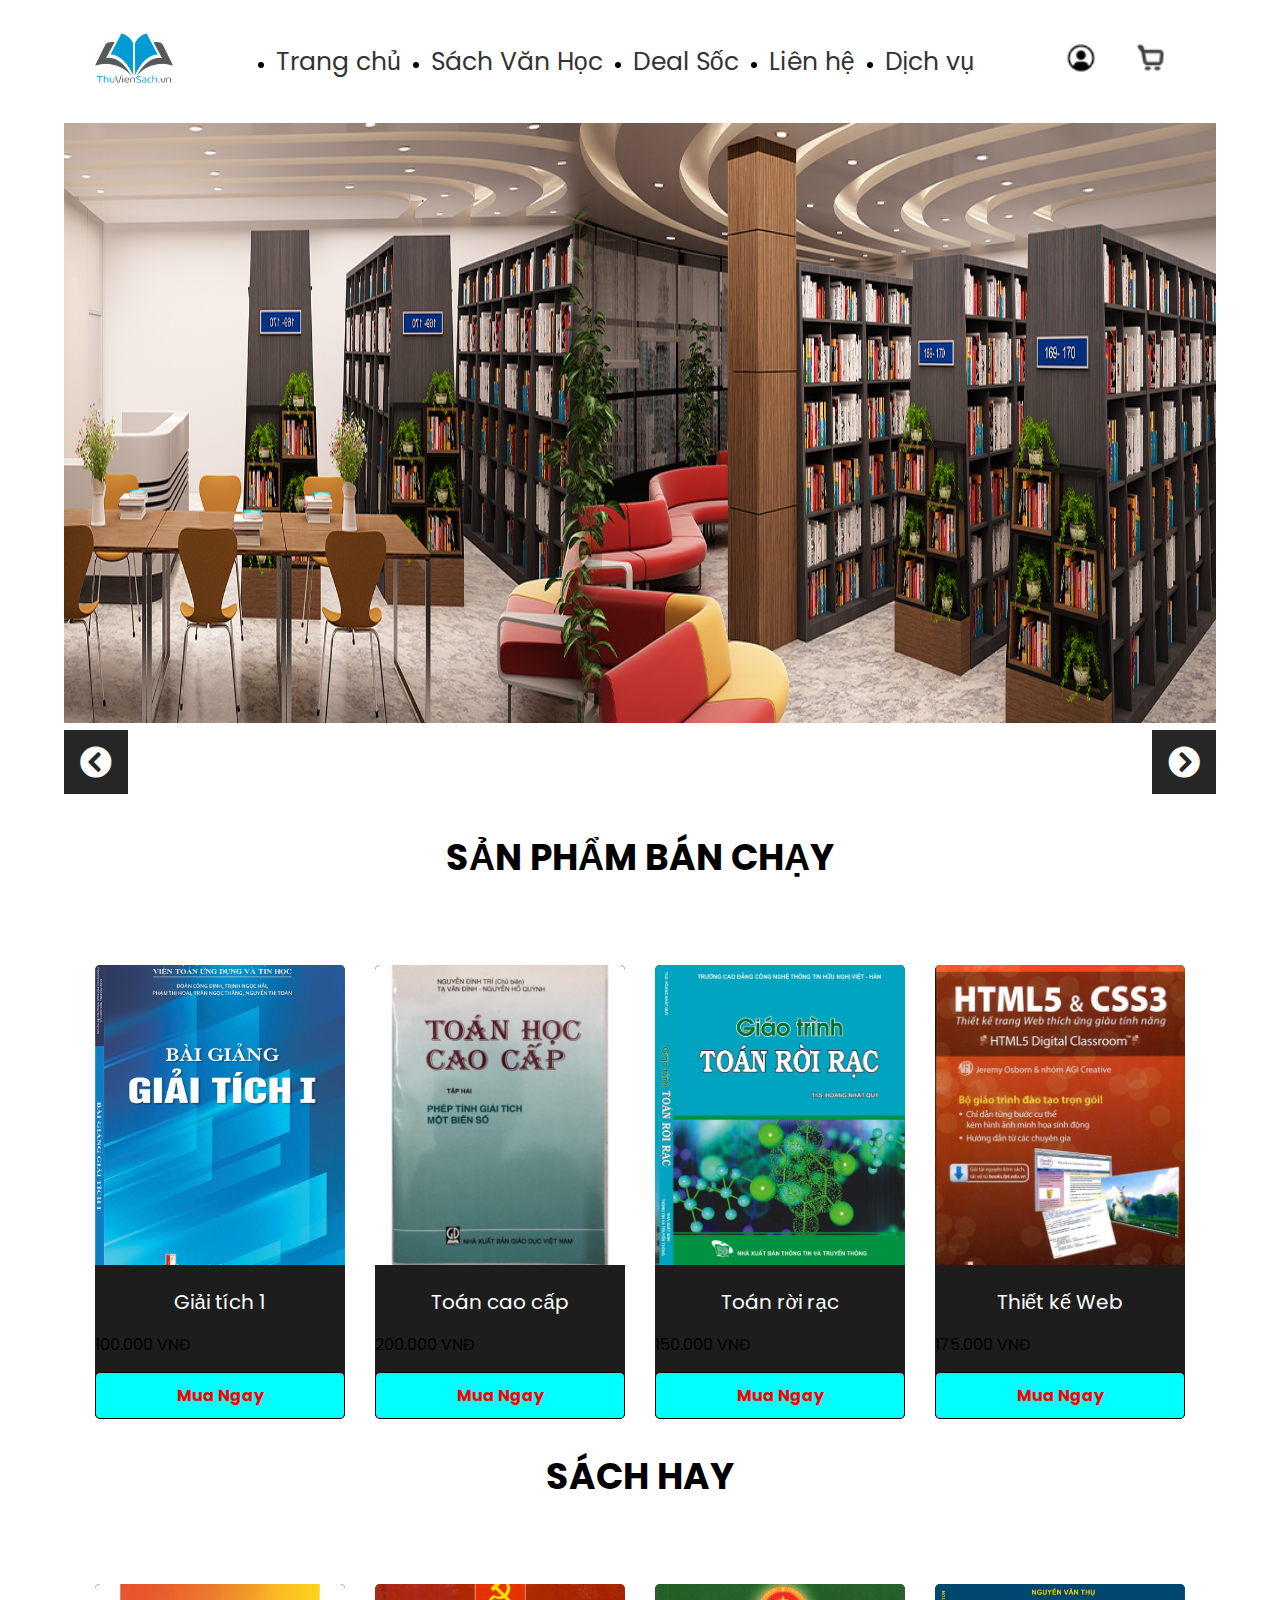
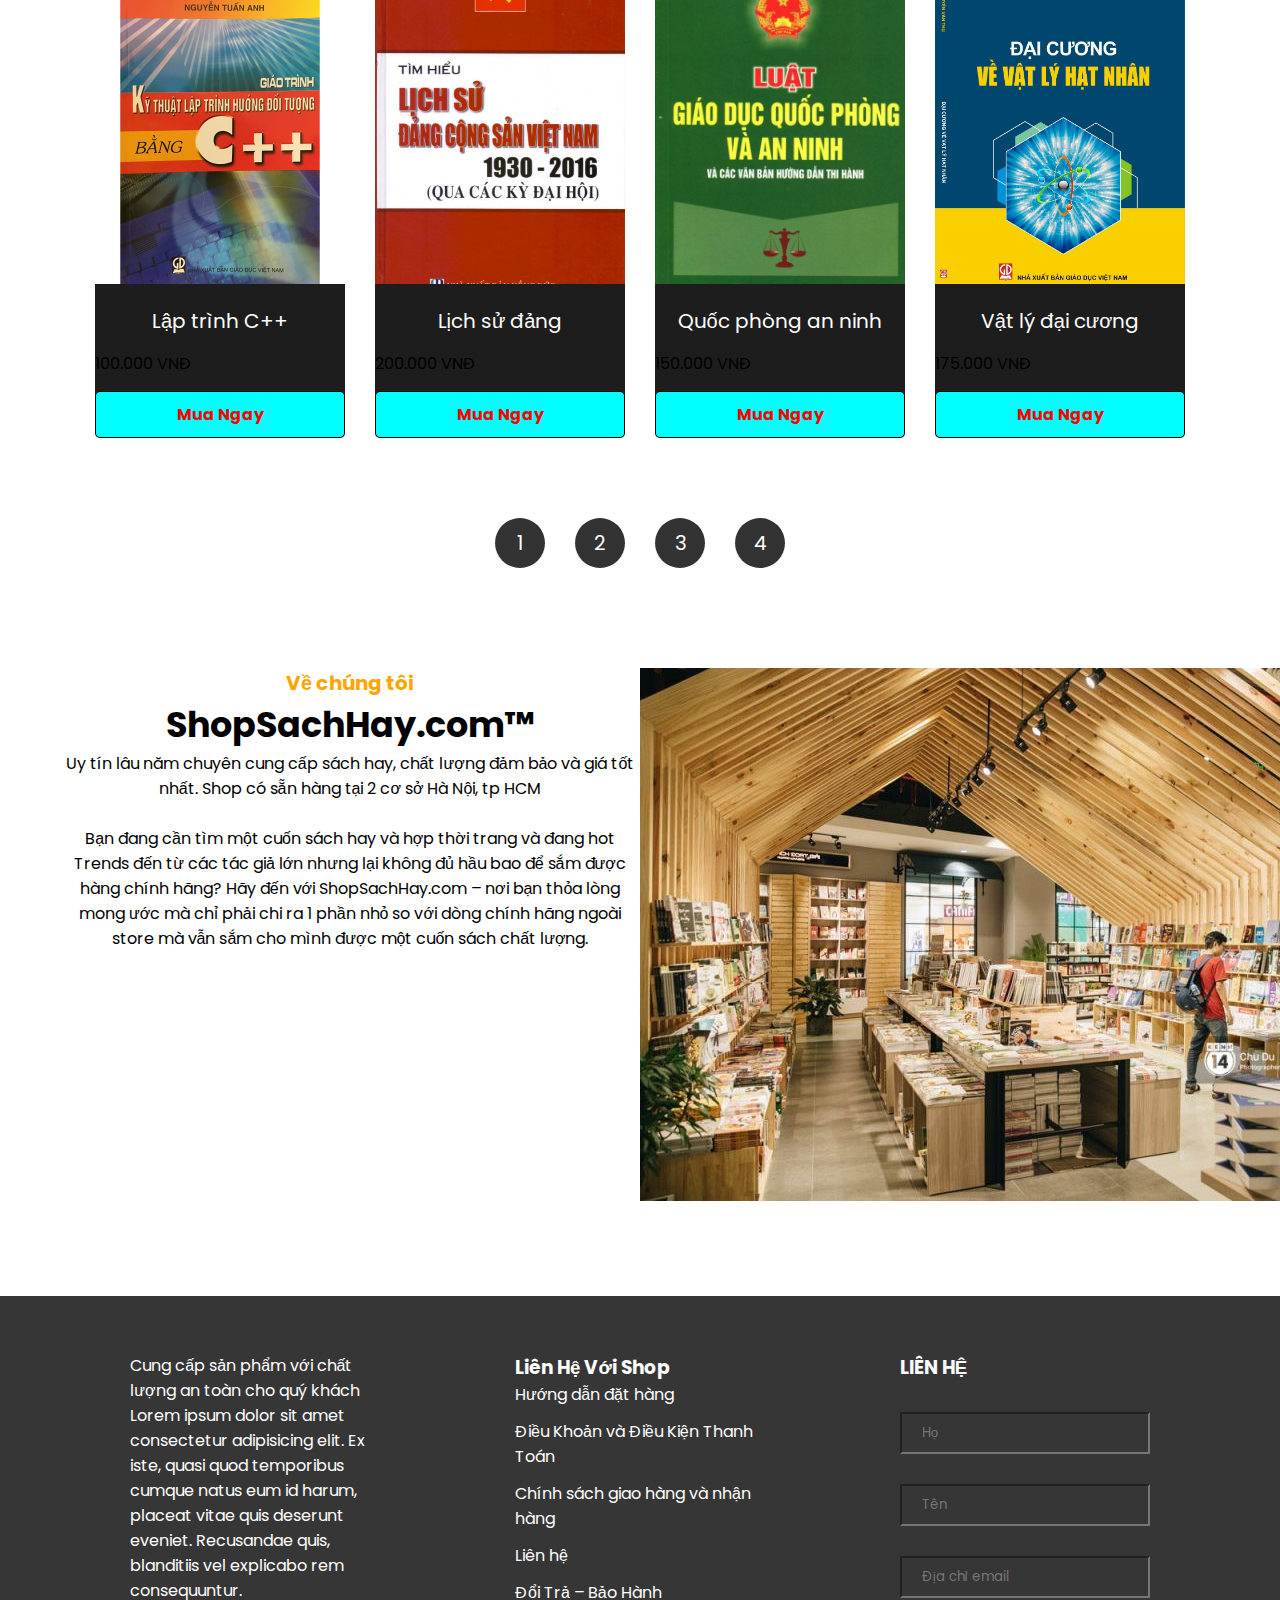
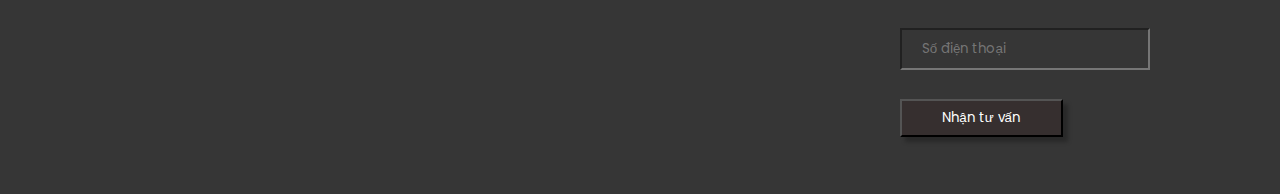
==== home/home.html @ 0013979e "Update divide folder" ====
<!DOCTYPE html>
<html lang="en">

<head>
    <meta charset="UTF-8">
    <meta http-equiv="X-UA-Compatible" content="IE=edge">
    <meta name="viewport" content="width=device-width, initial-scale=1.0">
    <title>Web bán sách</title>
    <link rel="stylesheet" href="style.css">
    <link rel="stylesheet" href="/nav.css">
    <link rel="stylesheet" href="/footer.css">
    <link rel="stylesheet" href="http://use.fontawesome.com/releases/v5.7.0/css/all.css">
    <link rel="stylesheet" href="https://cdnjs.cloudflare.com/ajax/libs/font-awesome/6.1.1/css/all.min.css" integrity="sha512-KfkfwYDsLkIlwQp6LFnl8zNdLGxu9YAA1QvwINks4PhcElQSvqcyVLLD9aMhXd13uQjoXtEKNosOWaZqXgel0g==" crossorigin="anonymous" referrerpolicy="no-referrer"/>
</head>

<body>
    <div class="container">
        <header>
            <a href="#" class="logo">
                <img src="img/lohooo.png" alt="">

            </a>

            <nav>
                <label for="togge-menu" class="btn-menu">
                    <i class="fas fa-bars"></i> </label>
                <input type="checkbox" id="togge-menu">
                <ul class="menu">
                    <li><a href="#">Trang chủ</a></li>
                    <li><a href="/literarybooks/product.html">Sách Văn Học</a></li>
                    <li><a href="#">Deal Sốc</a></li>
                    <li><a href="#">Liên hệ</a></li>
                    <li><a href="#">Dịch vụ</a></li>
                </ul>
            </nav>
            <div class="acctions">
                <div class="item">
                    <a href="/signup/signup.html"><img src="img/user.png" alt=""></a>
                </div>
                <div class="item">
                    <a href="#"><img src="img/cart.png" alt=""></a>
                </div>

            </div>

        </header>
        <div id="banner">
            <div class="box">
                <img src="img/0.jpg" alt="" id="anh">
                <div class="dieuhuong">
                    <i class="fa fa-chevron-circle-left" onclick="previous();"></i>
                    <i class="fa fa-chevron-circle-right" onclick="next();"></i>
                </div>
            </div>
            <script src="js/style.js"></script>
            <main>
                <h2>SẢN PHẨM BÁN CHẠY</h2>
                <div id="product">
                    <div class="item">
                        <img src="img/product_7.jpg" alt="">
                        <div class="name">Giải tích 1</div>
                        <div class="pirce">100.000 VNĐ</div>
                        <div class="buy">Mua Ngay</div>
                    </div>
                    <div class="item">
                        <img src="img/product_8.jpg" alt="">
                        <div class="name">Toán cao cấp</div>
                        <div class="pirce">200.000 VNĐ</div>
                        <div class="buy">Mua Ngay</div>
                    </div>
                    <div class="item">
                        <img src="img/product_9.jpg" alt="">
                        <div class="name">Toán rời rạc</div>
                        <div class="pirce">150.000 VNĐ</div>
                        <div class="buy">Mua Ngay</div>
                    </div>
                    <div class="item">
                        <img src="img/product_10.jpg" alt="">
                        <div class="name">Thiết kế Web</div>
                        <div class="pirce">175.000 VNĐ</div>
                        <div class="buy">Mua Ngay</div>
                    </div>
                </div>
                <h2>SÁCH HAY</h2>
                <div id="product">
                    <div class="item">
                        <img src="/img/product_11.jpg" alt="">
                        <div class="name">Lập trình C++</div>
                        <div class="pirce">100.000 VNĐ</div>
                        <div class="buy">Mua Ngay</div>
                    </div>
                    <div class="item">
                        <img src="img/product_12.jpg" alt="">
                        <div class="name">Lịch sử đảng</div>
                        <div class="pirce">200.000 VNĐ</div>
                        <div class="buy">Mua Ngay</div>
                    </div>
                    <div class="item">
                        <img src="img/product_13.jpg" alt="">
                        <div class="name">Quốc phòng an ninh</div>
                        <div class="pirce">150.000 VNĐ</div>
                        <div class="buy">Mua Ngay</div>
                    </div>
                    <div class="item">
                        <img src="img/product_14.jpg" alt="">
                        <div class="name">Vật lý đại cương</div>
                        <div class="pirce">175.000 VNĐ</div>
                        <div class="buy">Mua Ngay</div>
                    </div>
                </div>
                <div class="list-page">
                    <div class="item">
                        <a href="">1</a>
                    </div>
                    <div class="item">
                        <a href="">2</a>
                    </div>
                    <div class="item">
                        <a href="">3</a>
                    </div>
                    <div class="item">
                        <a href="">4</a>
                    </div>
                </div>
                <div class="profile">


                    <div class="box-left">
                        <h4>Về chúng tôi</h4>
                        <h3>ShopSachHay.com™</h3>
                        <p>Uy tín lâu năm chuyên cung cấp sách hay, chất lượng đảm bảo và giá tốt nhất. Shop có sẵn hàng tại 2 cơ sở Hà Nội, tp HCM</p> <br>
                        <p>Bạn đang cần tìm một cuốn sách hay và hợp thời trang và đang hot Trends đến từ các tác giả lớn nhưng lại không đủ hầu bao để sắm được hàng chính hãng? Hãy đến với ShopSachHay.com – nơi bạn thỏa lòng mong ước mà chỉ phải chi ra 1 phần nhỏ so với dòng chính hãng ngoài store mà vẫn sắm cho mình được một cuốn sách chất lượng.</p>
                    </div>
                    <div class="box-right">
                        <img src="img/sp2.jpg" alt="">
                    </div>
                </div>
            </main>

            <div id="footer">
                <div class="box">
                    <div class="logo">

                    </div>
                    <p>Cung cấp sản phẩm với chất lượng an toàn cho quý khách</p>
                    <p>Lorem ipsum dolor sit amet consectetur adipisicing elit. Ex iste, quasi quod temporibus cumque natus eum id harum, placeat vitae quis deserunt eveniet. Recusandae quis, blanditiis vel explicabo rem consequuntur.</p>
                </div>
                <div class="box">
                    <h3>Liên Hệ Với Shop</h3>
                    <ul class="quick-menu">
                        <div class="item">
                            <a href="">Hướng dẫn đặt hàng</a>
                        </div>
                        <div class="item">
                            <a href="">Điều Khoản và Điều Kiện Thanh Toán</a>
                        </div>
                        <div class="item">
                            <a href="">Chính sách giao hàng và nhận hàng</a>
                        </div>
                        <div class="item">
                            <a href="">Liên hệ</a>
                        </div>
                        <div class="item">
                            <a href="">Đổi Trả – Bảo Hành</a>
                        </div>
                    </ul>
                </div>
                <div class="box">
                    <h3>LIÊN HỆ</h3>
                    <form action="">
                        <input type="text" placeholder="Họ">
                        <input type="text" placeholder="Tên">
                        <input type="text" placeholder="Địa chỉ email">
                        <input type="number" placeholder="Số điện thoại">

                        <button>Nhận tư vấn</button>
                    </form>
                </div>
            </div>
        </div>
    </div>
</body>

</html>
---- home/style.css ----
@import url('https://fonts.googleapis.com/css2?family=Poppins:ital,wght@0,400;0,500;0,600;1,200;1,400;1,500&display=swap');
* {
    margin: 0;
    padding: 0;
    box-sizing: border-box;
    font-family: 'Poppins', sans-serif;
}

body {
    list-style: none;
    text-decoration: none;
}

.container {
    width: 100%;
    margin: 0 auto;
}

#banner {
    width: 100%;
}

#banner .box {
    position: relative;
    width: 90%;
    margin: 0 auto;
}

#banner .box img {
    width: 100%;
    height: 600px;
}

main {
    padding: 50px 60px 38px 60px;
}

main h2 {
    text-align: center;
    font-size: 36px;
    padding-bottom: 80px;
}

#product {
    display: flex;
    flex-wrap: wrap;
    justify-content: space-around;
    margin: 0 20px;
}

#product .item {
    width: 250px;
    background-color: #1d1d1d;
    margin-bottom: 30px;
    border-radius: 5px;
    overflow: hidden;
    transition: transform 0.3s ease-in-out;
}

#product .item:hover {
    transform: translateY(-5px);
}

#product .item img {
    width: 100%;
    height: 300px;
    object-fit: cover;
    border-radius: 5px 5px 0 0;
}

#product .item .name {
    text-align: center;
    color: white;
    font-size: 20px;
    margin: 15px 0;
}

#product .item .price {
    text-align: center;
    color: red;
    font-size: 22px;
}

#product .item .buy {
    border-radius: 5px;
    padding: 10px 20px;
    margin: 15px auto 0;
    text-align: center;
    color: red;
    border: solid 1px black;
    background-color: aqua;
    font-weight: bold;
    transition: background-color 0.3s ease-in-out, color 0.3s ease-in-out;
}

#product .item .buy:hover {
    background-color: rgb(155, 182, 182);
    color: white;
}

.list-page {
    display: flex;
    justify-content: center;
    margin-top: 50px;
}

.list-page .item {
    width: 50px;
    height: 50px;
    margin: 0 15px;
    background-color: #333;
    border-radius: 50%;
    display: flex;
    justify-content: center;
    align-items: center;
}

.list-page .item a {
    text-decoration: none;
    font-size: 20px;
    color: white;
}

.profile {
    margin-top: 100px;
    display: flex;
}

.profile .box-left,
.profile .box-right {
    width: 50%;
}

.profile .box-left {
    text-align: center;
}

.box-left h4 {
    color: orange;
    font-size: 20px;
}

.profile .box-left h3 {
    font-size: 35px;
}

.profile.box-right img {
    width: 100%;
}

.dieuhuong {
    width: 100%;
    height: 50px;
    position: relative;
}

.dieuhuong i {
    position: absolute;
    padding: 1rem;
    background-color: #262626;
    color: #fff;
    font-size: 2rem;
}

.fa-chevron-circle-right {
    right: 0;
}

.fa-chevron-circle-left {
    left: 0;
}

@media only screen and (max-width: 739px) {
    #banner .box img {
        height: 300px;
    }
    #product {
        flex-direction: column;
    }
    .profile {
        flex-direction: column;
    }
    .profile .box-left,
    .profile .box-right {
        width: 100%;
    }
    .profile .box-right {
        margin-top: 20px;
    }
}
---- nav.css ----
@import url('https://fonts.googleapis.com/css2?family=Poppins:ital,wght@0,400;0,500;0,600;1,200;1,400;1,500&display=swap');
* {
    margin: 0;
    padding: 0;
    box-sizing: border-box;
    font-family: 'Poppins', sans-serif;
}

header>a>img {
    width: 80px;
    height: 50px;
}

header {
    width: 90%;
    padding: 0 30px;
    margin: 33px auto;
    display: flex;
    align-items: center;
    justify-content: space-between;
}

nav {
    display: flex;
    justify-content: space-between;
    align-items: center;
}

nav ul {
    display: flex;
    margin: 0;
    padding: 0;
}

nav ul li {
    margin-left: 30px;
}

nav ul li a {
    color: rgb(51, 51, 51);
    text-decoration: none;
    font-size: 25px;
}

.acctions {
    display: flex;
}

.acctions .item {
    margin: 0 20px;
}

.acctions .item a img {
    width: 30px;
}

.btn-menu {
    display: none;
}

.acctions input {
    display: none;
}

#icon i {
    display: none;
    font-size: 30px;
}

#check {
    display: none;
}

#togge-menu {
    display: none;
}

@media only screen and (max-width: 739px) {
    nav {
        flex-wrap: wrap;
    }
    .btn-menu {
        display: unset;
    }
    .menu {
        display: none;
    }
    #togge-menu:checked + .menu {
        display: block;
        width: 100%;
    }
}
---- footer.css ----
@import url('https://fonts.googleapis.com/css2?family=Poppins:ital,wght@0,400;0,500;0,600;1,200;1,400;1,500&display=swap');
* {
    margin: 0;
    padding: 0;
    box-sizing: border-box;
    font-family: 'Poppins', sans-serif;
}

#footer {
    width: 100%;
    background: rgba(0, 0, 0, 0.79);
    margin-top: 50px;
    padding: 57px 63px;
    display: flex;
    justify-content: space-around;
}

#footer .box {
    width: 250px;
    color: #fff;
}

#footer .box .quick-menu .item {
    margin-bottom: 12px;
}

#footer .box .quick-menu .item a {
    color: #fff;
    text-decoration: none;
}

#footer .box .quick-menu .item a:hover {
    color: #ddd;
}

#footer .box form input {
    width: 100%;
    height: 42px;
    background: transparent;
    padding-left: 20px;
    color: #fff;
    margin-top: 30px;
}

#footer .box form button {
    background: #362f2f;
    box-shadow: 5px 5px 4px rgba(0, 0, 0, 0.25);
    width: 163px;
    height: 38px;
    margin-top: 29px;
    color: #fff;
}

@media only screen and (max-width: 739px) {
    #footer {
        flex-direction: column;
    }
}
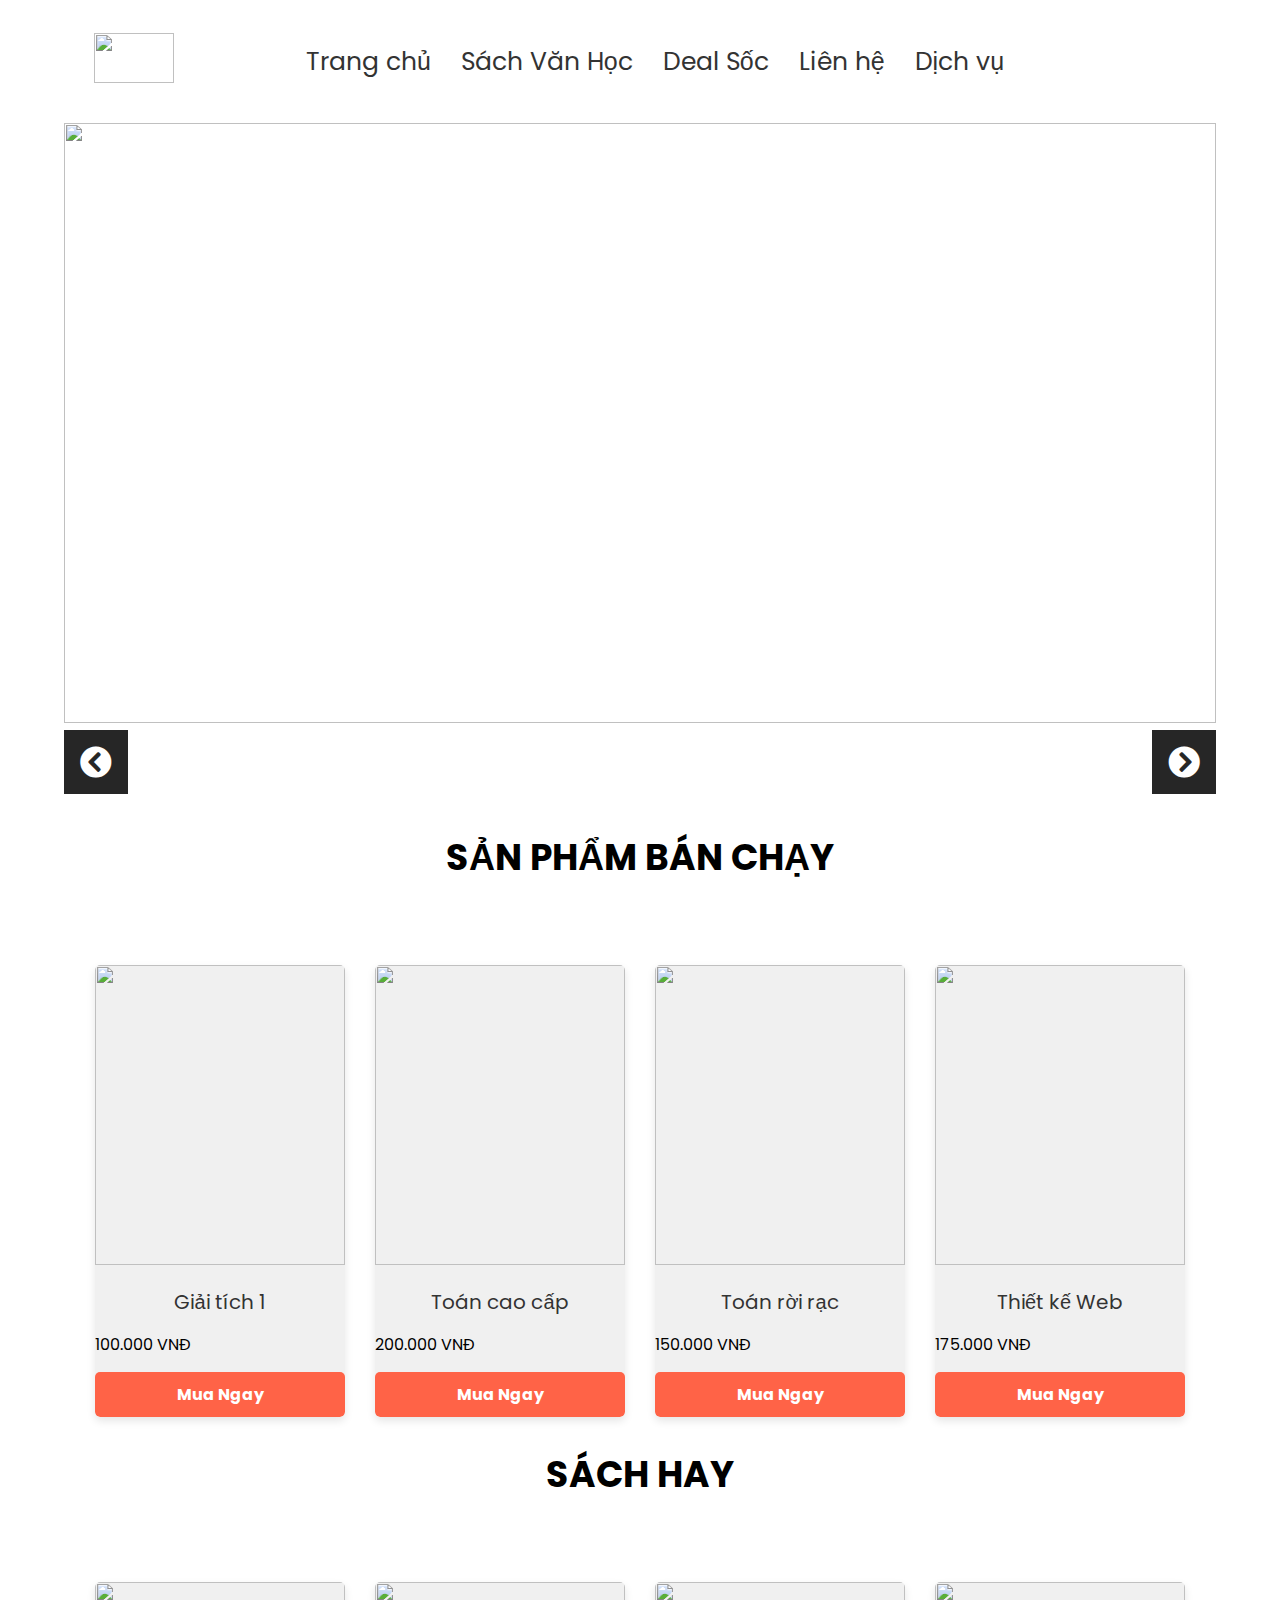
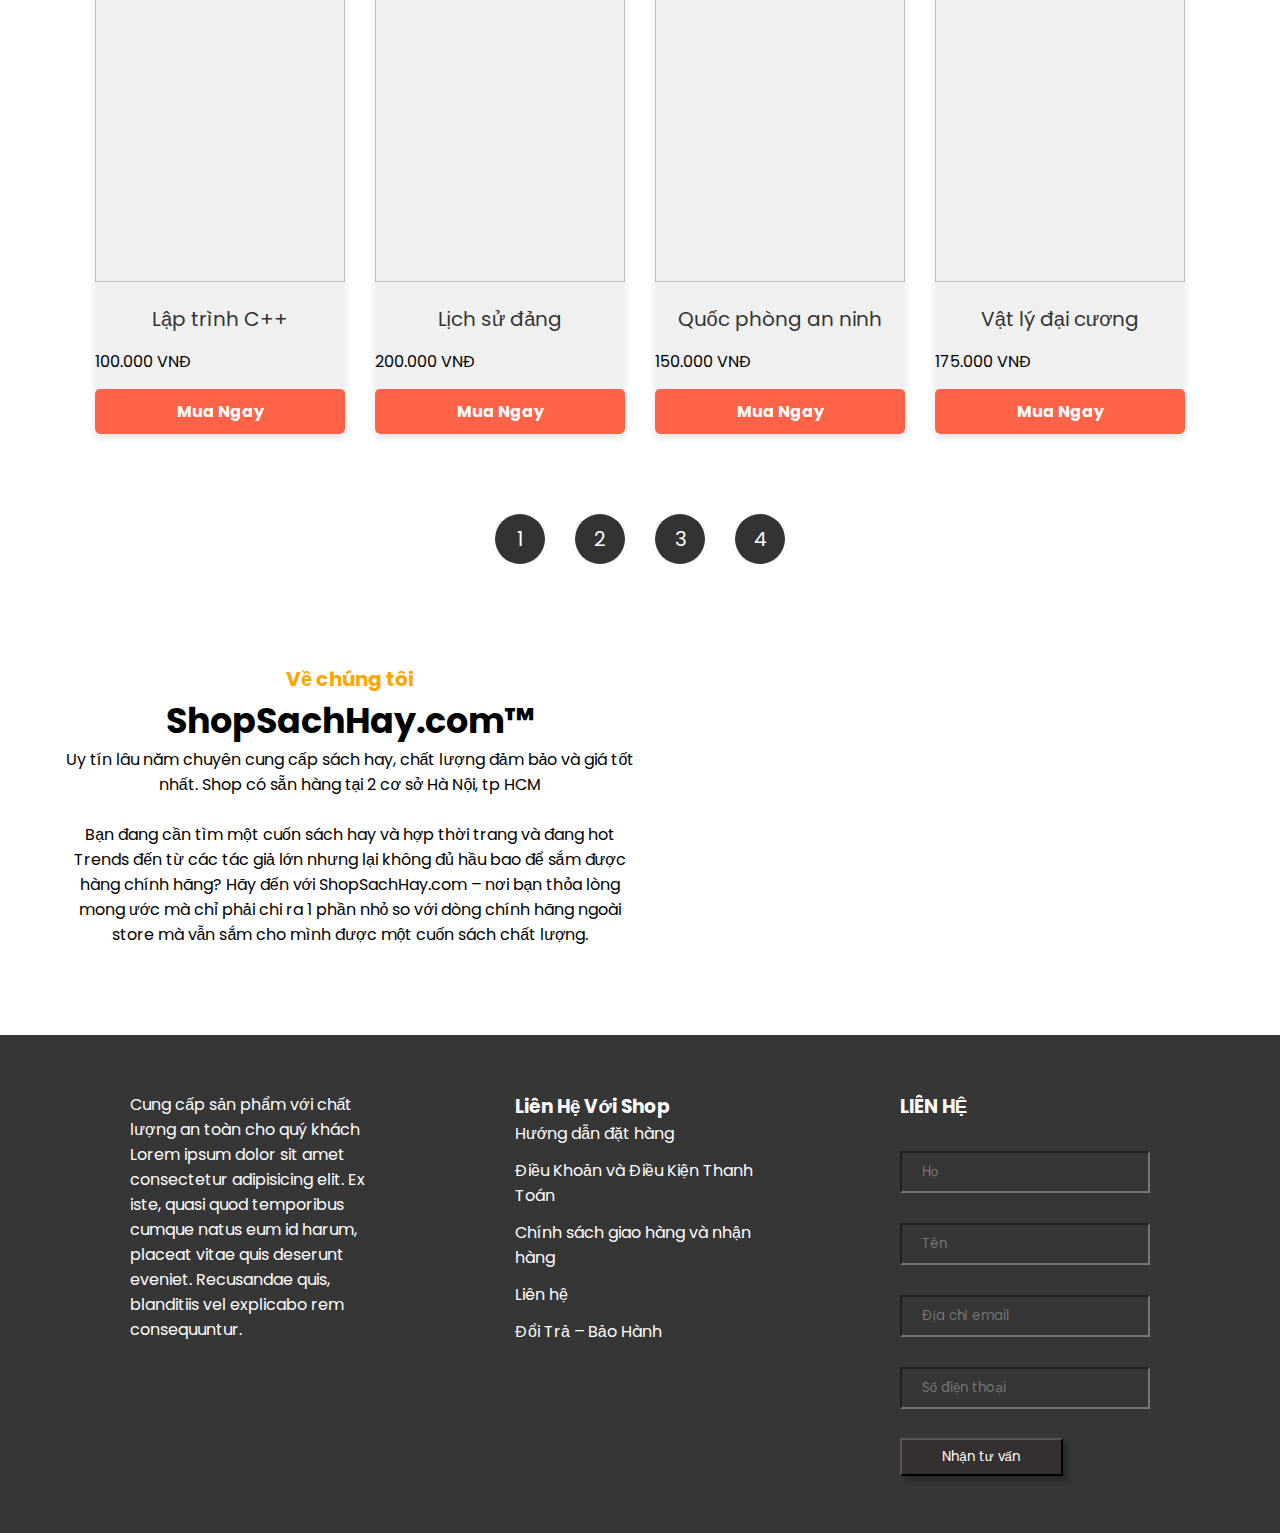
==== commit 5fec8c82: "Update new fix some file" ====
--- a/home/home.html
+++ b/home/home.html
@@ -26,7 +26,7 @@
                     <i class="fas fa-bars"></i> </label>
                 <input type="checkbox" id="togge-menu">
                 <ul class="menu">
-                    <li><a href="#">Trang chủ</a></li>
+                    <li><a href="/home/home.html">Trang chủ</a></li>
                     <li><a href="/literarybooks/product.html">Sách Văn Học</a></li>
                     <li><a href="#">Deal Sốc</a></li>
                     <li><a href="#">Liên hệ</a></li>
@@ -38,7 +38,7 @@
                     <a href="/signup/signup.html"><img src="img/user.png" alt=""></a>
                 </div>
                 <div class="item">
-                    <a href="#"><img src="img/cart.png" alt=""></a>
+                    <a href="/shoppingcart/shoppingcart.html"><img src="img/cart.png" alt=""></a>
                 </div>
 
             </div>
@@ -52,7 +52,7 @@
                     <i class="fa fa-chevron-circle-right" onclick="next();"></i>
                 </div>
             </div>
-            <script src="js/style.js"></script>
+            <script src="main.js"></script>
             <main>
                 <h2>SẢN PHẨM BÁN CHẠY</h2>
                 <div id="product">
@@ -84,7 +84,7 @@
                 <h2>SÁCH HAY</h2>
                 <div id="product">
                     <div class="item">
-                        <img src="/img/product_11.jpg" alt="">
+                        <img src="img/product_11.jpg" alt="">
                         <div class="name">Lập trình C++</div>
                         <div class="pirce">100.000 VNĐ</div>
                         <div class="buy">Mua Ngay</div>
--- a/home/style.css
+++ b/home/style.css
@@ -50,11 +50,12 @@
 
 #product .item {
     width: 250px;
-    background-color: #1d1d1d;
+    background-color: #f0f0f0;
     margin-bottom: 30px;
     border-radius: 5px;
     overflow: hidden;
-    transition: transform 0.3s ease-in-out;
+    transition: transform 0.3s ease-in-out, box-shadow 0.3s ease-in-out;
+    box-shadow: 0 4px 8px rgba(0, 0, 0, 0.1);
 }
 
 #product .item:hover {
@@ -70,14 +71,14 @@
 
 #product .item .name {
     text-align: center;
-    color: white;
+    color: #333;
     font-size: 20px;
     margin: 15px 0;
 }
 
 #product .item .price {
     text-align: center;
-    color: red;
+    color: #e60023;
     font-size: 22px;
 }
 
@@ -86,17 +87,19 @@
     padding: 10px 20px;
     margin: 15px auto 0;
     text-align: center;
-    color: red;
-    border: solid 1px black;
-    background-color: aqua;
+    color: white;
+    border: none;
+    background-color: #ff6347;
     font-weight: bold;
     transition: background-color 0.3s ease-in-out, color 0.3s ease-in-out;
+    cursor: pointer;
 }
 
 #product .item .buy:hover {
-    background-color: rgb(155, 182, 182);
+    background-color: #ff4500;
     color: white;
 }
+
 
 .list-page {
     display: flex;
--- a/nav.css
+++ b/nav.css
@@ -1,12 +1,13 @@
 @import url('https://fonts.googleapis.com/css2?family=Poppins:ital,wght@0,400;0,500;0,600;1,200;1,400;1,500&display=swap');
-* {
+
+body {
     margin: 0;
     padding: 0;
     box-sizing: border-box;
     font-family: 'Poppins', sans-serif;
 }
 
-header>a>img {
+header > a > img {
     width: 80px;
     height: 50px;
 }
@@ -27,13 +28,13 @@
 }
 
 nav ul {
+    margin: 0 25px;
     display: flex;
-    margin: 0;
-    padding: 0;
 }
 
 nav ul li {
     margin-left: 30px;
+    list-style: none;
 }
 
 nav ul li a {
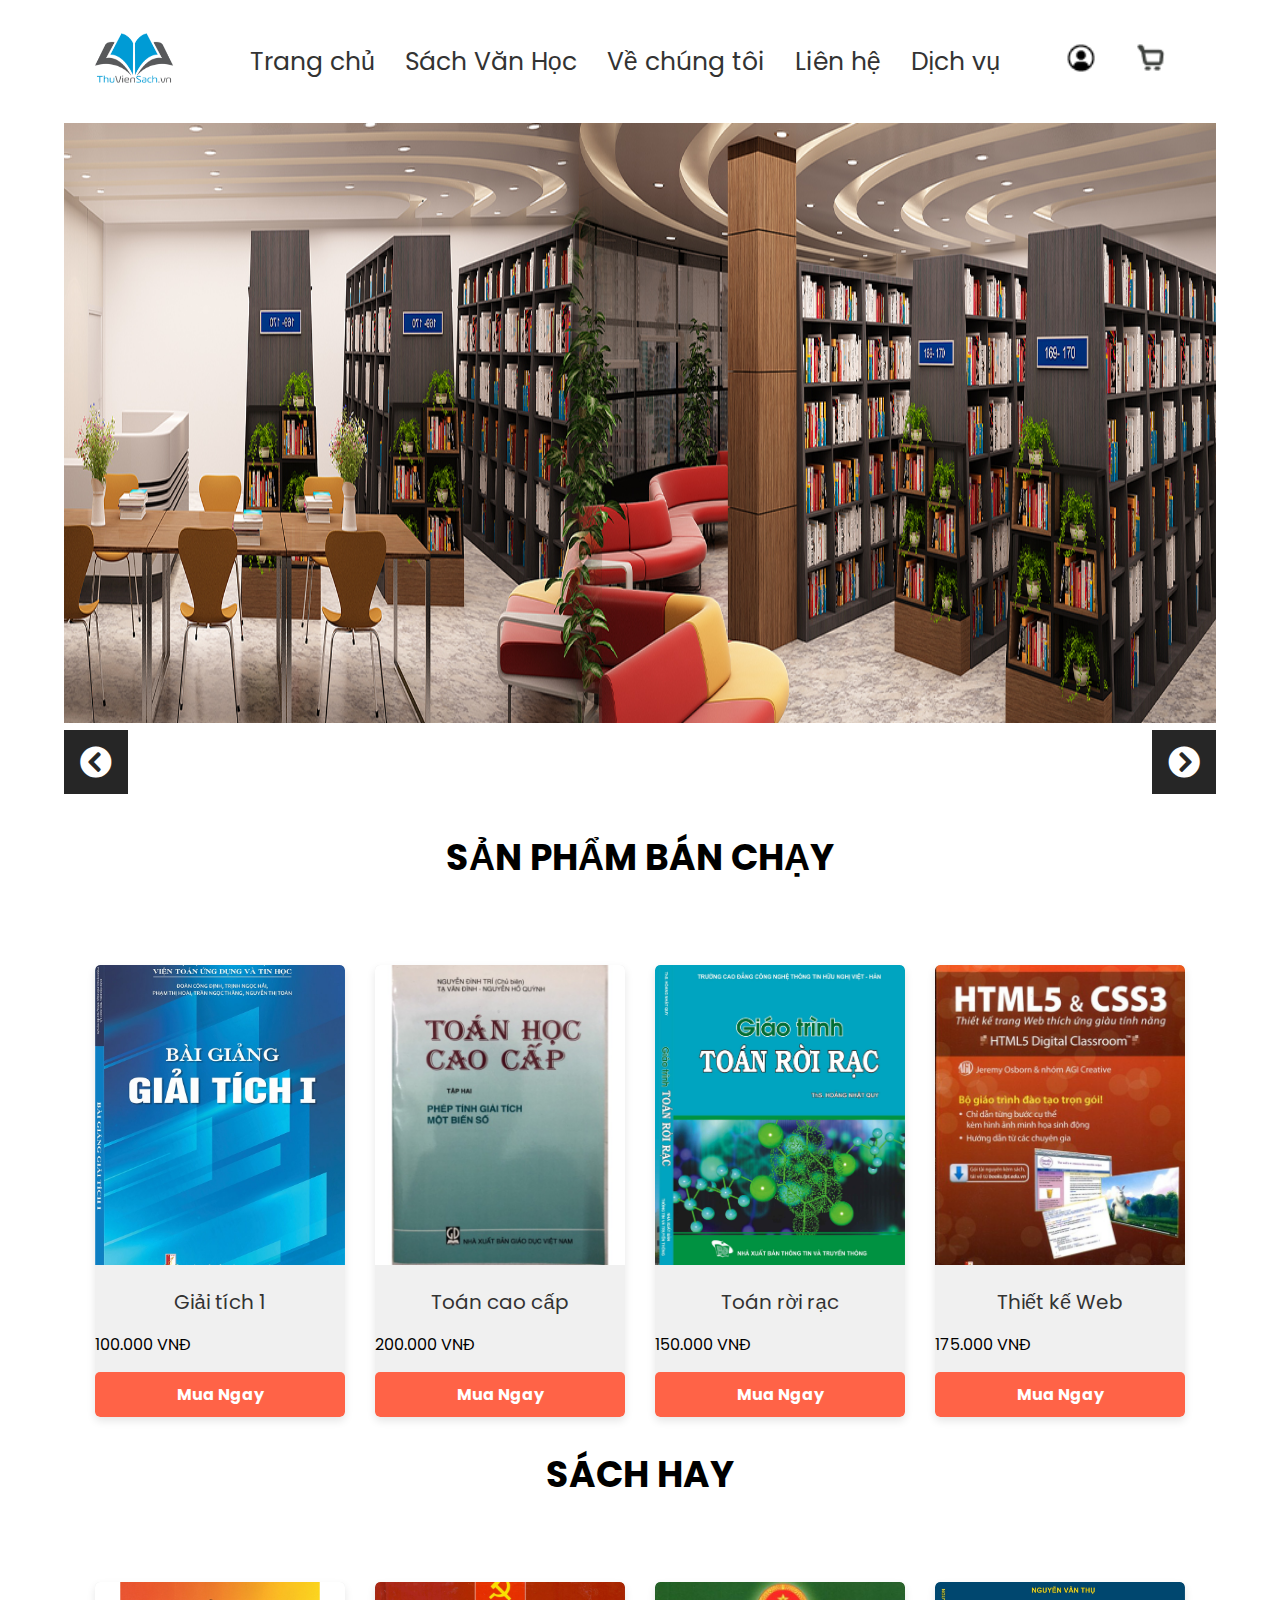
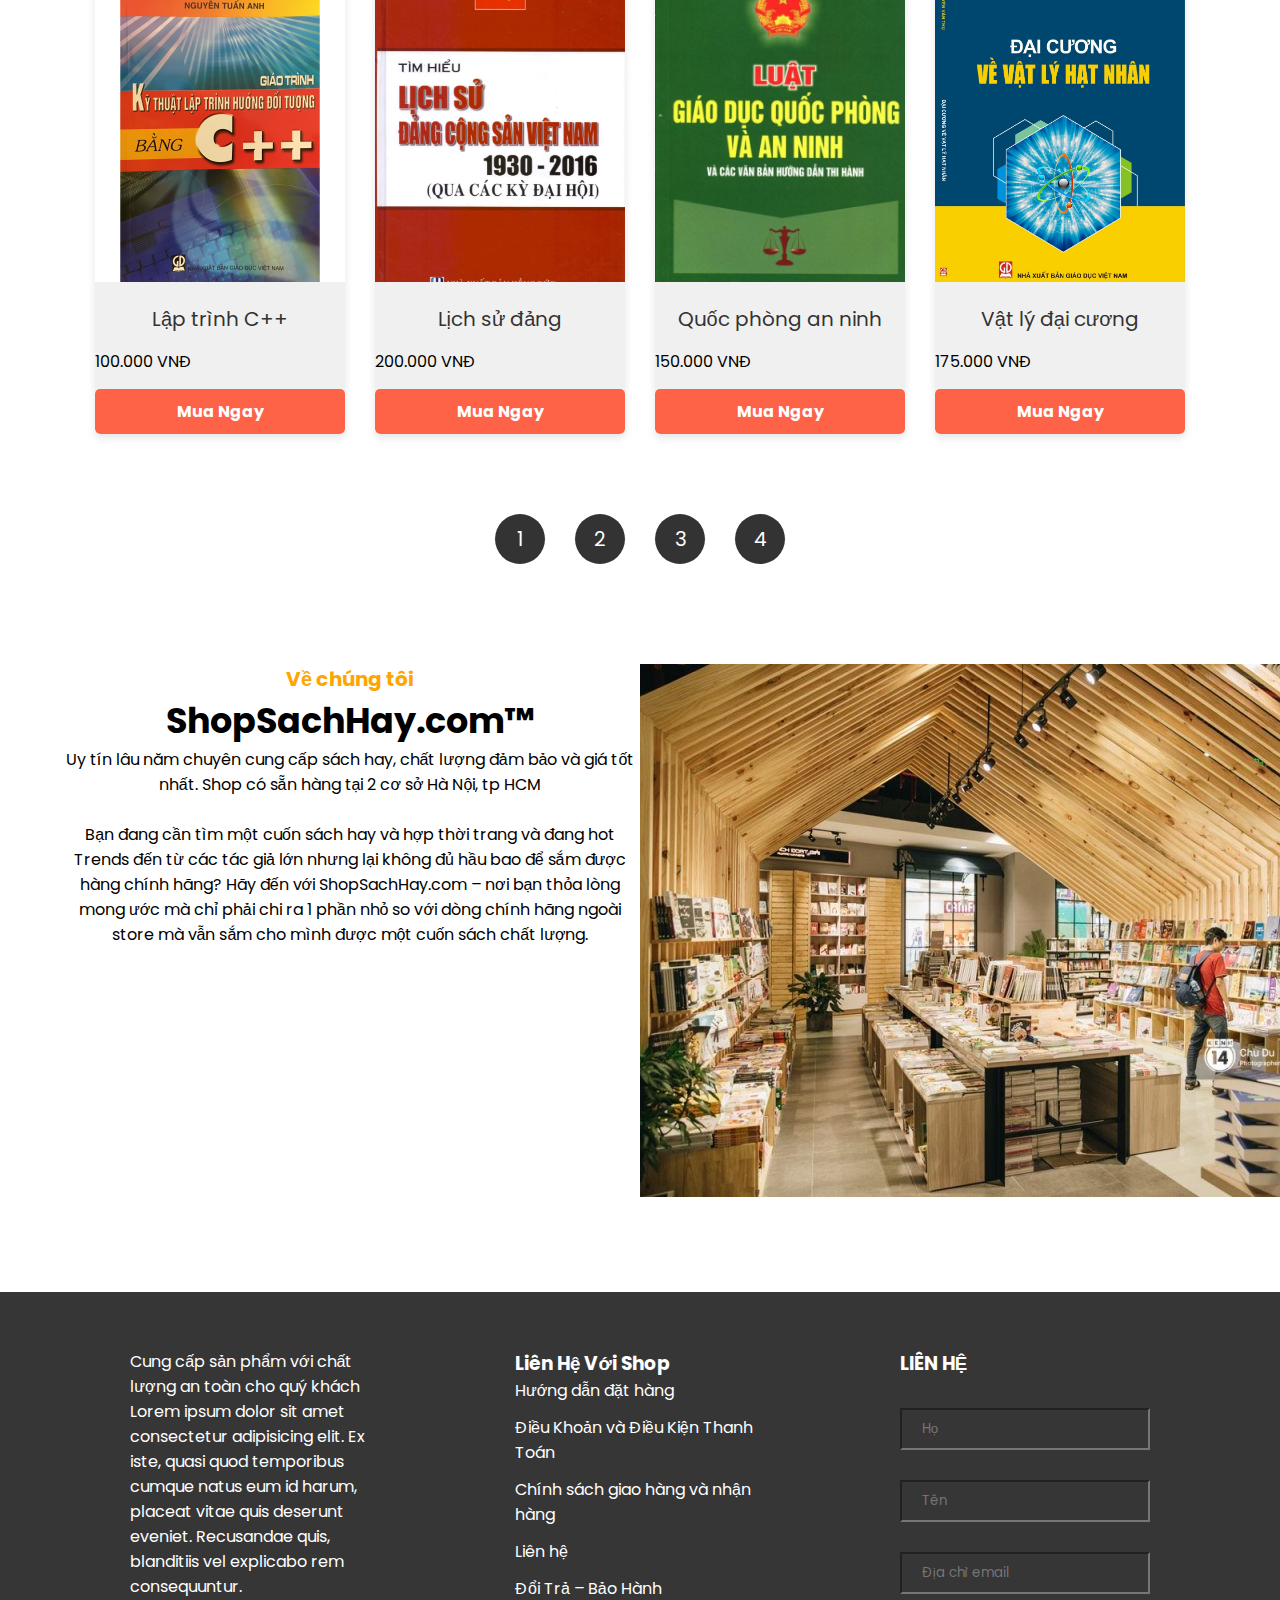
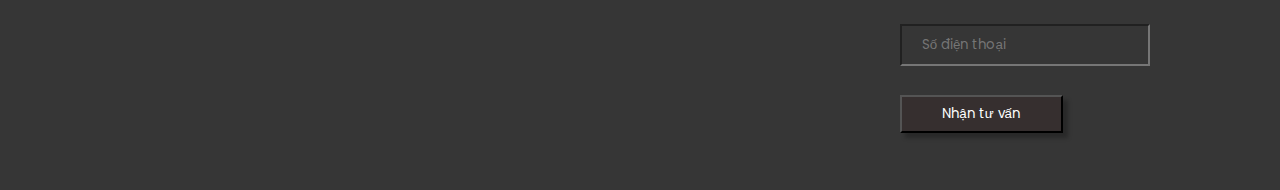
==== commit 83ff9d72: "Fix link href" ====
--- a/home/home.html
+++ b/home/home.html
@@ -10,7 +10,11 @@
     <link rel="stylesheet" href="/nav.css">
     <link rel="stylesheet" href="/footer.css">
     <link rel="stylesheet" href="http://use.fontawesome.com/releases/v5.7.0/css/all.css">
-    <link rel="stylesheet" href="https://cdnjs.cloudflare.com/ajax/libs/font-awesome/6.1.1/css/all.min.css" integrity="sha512-KfkfwYDsLkIlwQp6LFnl8zNdLGxu9YAA1QvwINks4PhcElQSvqcyVLLD9aMhXd13uQjoXtEKNosOWaZqXgel0g==" crossorigin="anonymous" referrerpolicy="no-referrer"/>
+    <link rel="stylesheet" href="https://cdnjs.cloudflare.com/ajax/libs/font-awesome/6.1.1/css/all.min.css"
+        integrity="sha512-KfkfwYDsLkIlwQp6LFnl8zNdLGxu9YAA1QvwINks4PhcElQSvqcyVLLD9aMhXd13uQjoXtEKNosOWaZqXgel0g=="
+        crossorigin="anonymous" referrerpolicy="no-referrer" />
+    <script src="main.js"></script>
+    <script src="script.js"></script>
 </head>
 
 <body>
@@ -18,7 +22,6 @@
         <header>
             <a href="#" class="logo">
                 <img src="img/lohooo.png" alt="">
-
             </a>
 
             <nav>
@@ -28,8 +31,8 @@
                 <ul class="menu">
                     <li><a href="/home/home.html">Trang chủ</a></li>
                     <li><a href="/literarybooks/product.html">Sách Văn Học</a></li>
-                    <li><a href="#">Deal Sốc</a></li>
-                    <li><a href="#">Liên hệ</a></li>
+                    <li><a href="#" onclick="scrollToProfile()">Về chúng tôi</a></li>
+                    <li><a href="#" onclick="scrollToContact()">Liên hệ</a></li>
                     <li><a href="#">Dịch vụ</a></li>
                 </ul>
             </nav>
@@ -52,7 +55,6 @@
                     <i class="fa fa-chevron-circle-right" onclick="next();"></i>
                 </div>
             </div>
-            <script src="main.js"></script>
             <main>
                 <h2>SẢN PHẨM BÁN CHẠY</h2>
                 <div id="product">
@@ -122,14 +124,17 @@
                         <a href="">4</a>
                     </div>
                 </div>
-                <div class="profile">
-
-
+                <div class="profile" id="profile">
                     <div class="box-left">
                         <h4>Về chúng tôi</h4>
                         <h3>ShopSachHay.com™</h3>
-                        <p>Uy tín lâu năm chuyên cung cấp sách hay, chất lượng đảm bảo và giá tốt nhất. Shop có sẵn hàng tại 2 cơ sở Hà Nội, tp HCM</p> <br>
-                        <p>Bạn đang cần tìm một cuốn sách hay và hợp thời trang và đang hot Trends đến từ các tác giả lớn nhưng lại không đủ hầu bao để sắm được hàng chính hãng? Hãy đến với ShopSachHay.com – nơi bạn thỏa lòng mong ước mà chỉ phải chi ra 1 phần nhỏ so với dòng chính hãng ngoài store mà vẫn sắm cho mình được một cuốn sách chất lượng.</p>
+                        <p>Uy tín lâu năm chuyên cung cấp sách hay, chất lượng đảm bảo và giá tốt nhất. Shop có sẵn hàng
+                            tại 2 cơ sở Hà Nội, tp HCM</p>
+                        <br>
+                        <p>Bạn đang cần tìm một cuốn sách hay và hợp thời trang và đang hot Trends đến từ các tác giả
+                            lớn nhưng lại không đủ hầu bao để sắm được hàng chính hãng? Hãy đến với ShopSachHay.com –
+                            nơi bạn thỏa lòng mong ước mà chỉ phải chi ra 1 phần nhỏ so với dòng chính hãng ngoài store
+                            mà vẫn sắm cho mình được một cuốn sách chất lượng.</p>
                     </div>
                     <div class="box-right">
                         <img src="img/sp2.jpg" alt="">
@@ -140,10 +145,13 @@
             <div id="footer">
                 <div class="box">
                     <div class="logo">
-
                     </div>
                     <p>Cung cấp sản phẩm với chất lượng an toàn cho quý khách</p>
-                    <p>Lorem ipsum dolor sit amet consectetur adipisicing elit. Ex iste, quasi quod temporibus cumque natus eum id harum, placeat vitae quis deserunt eveniet. Recusandae quis, blanditiis vel explicabo rem consequuntur.</p>
+                    <p>Lorem ipsum dolor sit amet consectetur adipisicing elit. Ex iste, quasi quod temporibus cumque
+                        natus eum
+                        id harum, placeat vitae quis deserunt eveniet. Recusandae quis, blanditiis vel explicabo rem
+                        consequuntur.
+                    </p>
                 </div>
                 <div class="box">
                     <h3>Liên Hệ Với Shop</h3>
@@ -172,13 +180,24 @@
                         <input type="text" placeholder="Tên">
                         <input type="text" placeholder="Địa chỉ email">
                         <input type="number" placeholder="Số điện thoại">
-
                         <button>Nhận tư vấn</button>
                     </form>
                 </div>
+                <a href="#" class="scroll-to-top" onclick="smoothScrollToTop()">
+                    <i class="fas fa-arrow-up"></i>
+                </a>
             </div>
         </div>
+        <script>
+            function scrollToProfile() {
+                var element = document.getElementById("profile");
+                element.scrollIntoView({ behavior: "smooth", block: "start", inline: "nearest" });
+            }
+            function scrollToContact() {
+                var element = document.getElementById("footer");
+                element.scrollIntoView({ behavior: "smooth", block: "start", inline: "nearest" });
+            }
+        </script>
     </div>
 </body>
-
-</html>
+</html>--- a/home/style.css
+++ b/home/style.css
@@ -191,3 +191,30 @@
         margin-top: 20px;
     }
 }
+
+@keyframes scroll-up {
+    0% { opacity: 1; }
+    100% { transform: translateY(-100%); opacity: 0; }
+}
+
+.scroll-to-top {
+    position: fixed;
+    bottom: 20px;
+    right: 20px;
+    background-color: #007bff;
+    color: white;
+    width: 40px;
+    height: 40px;
+    text-align: center;
+    line-height: 40px;
+    font-size: 24px;
+    border-radius: 50%;
+    display: none;
+    cursor: pointer;
+    z-index: 1000;
+}
+
+.scroll-to-top:hover {
+    background-color: #0056b3;
+}
+
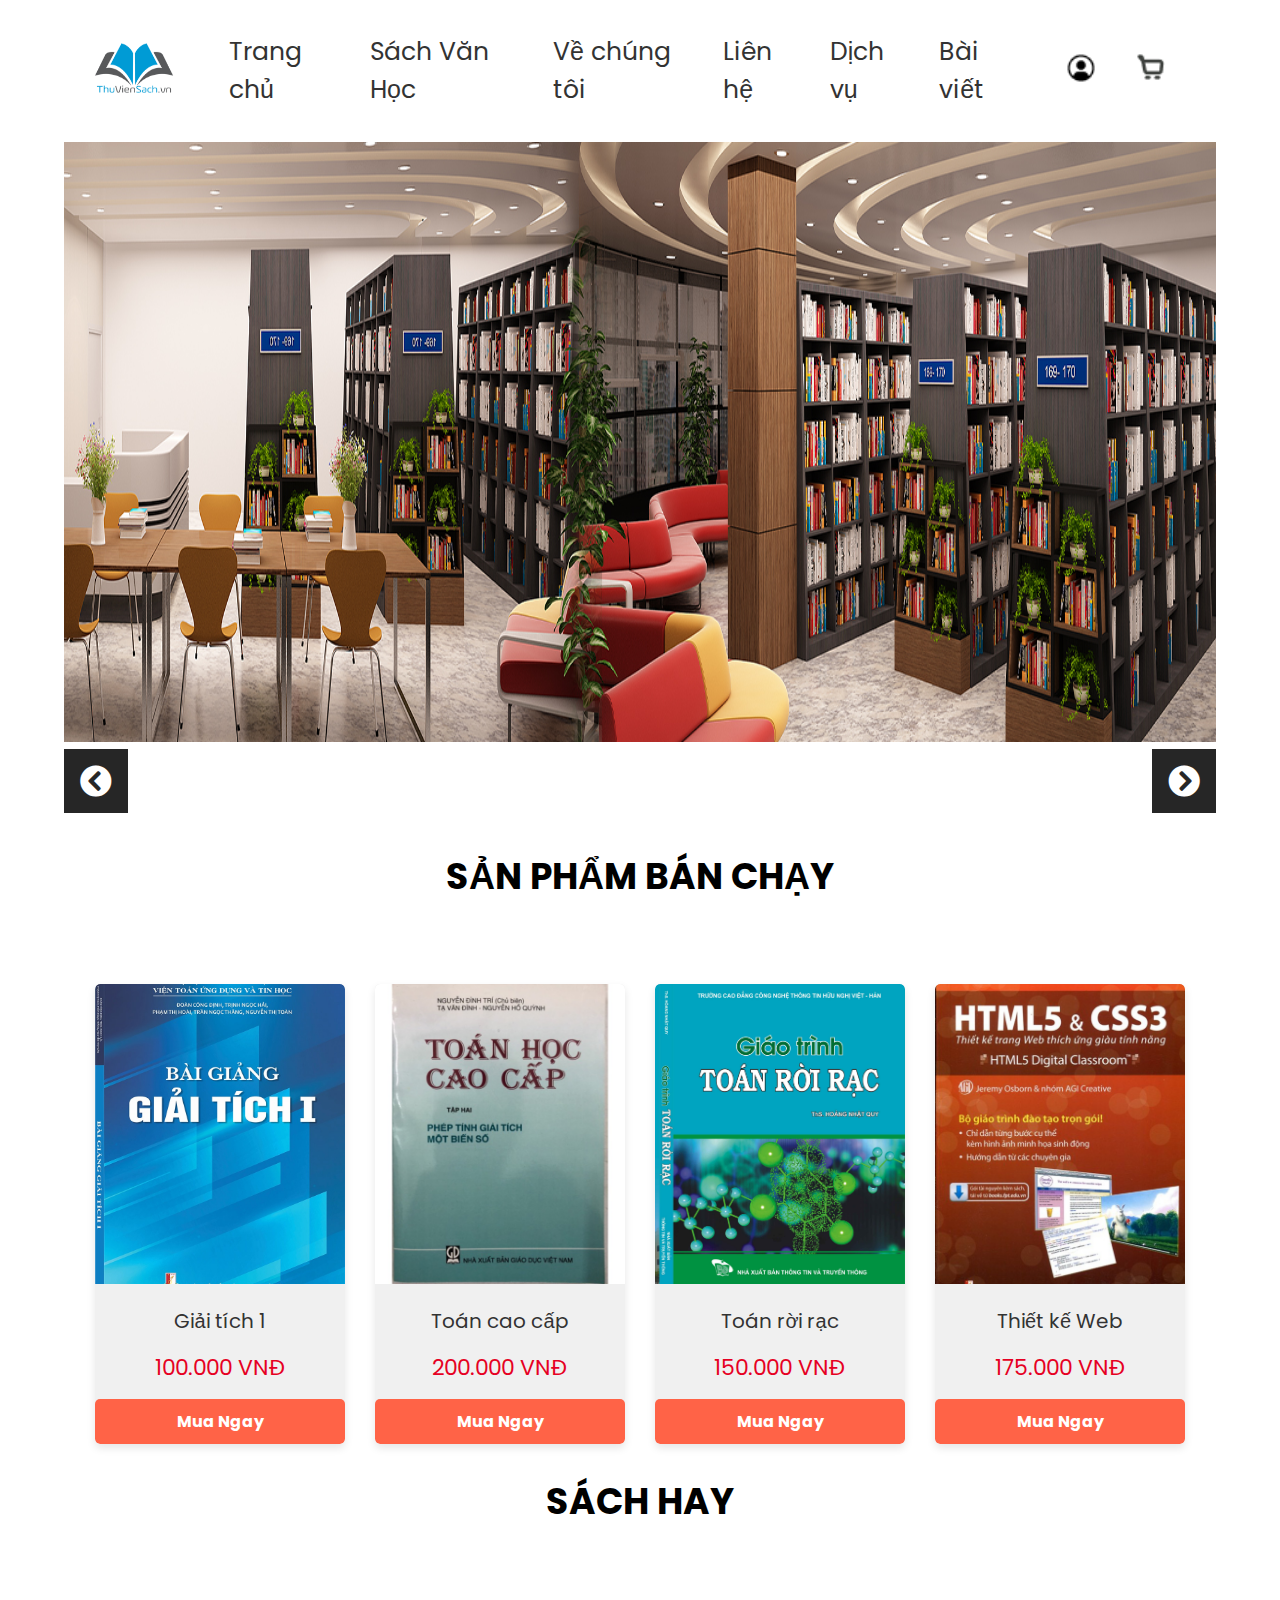
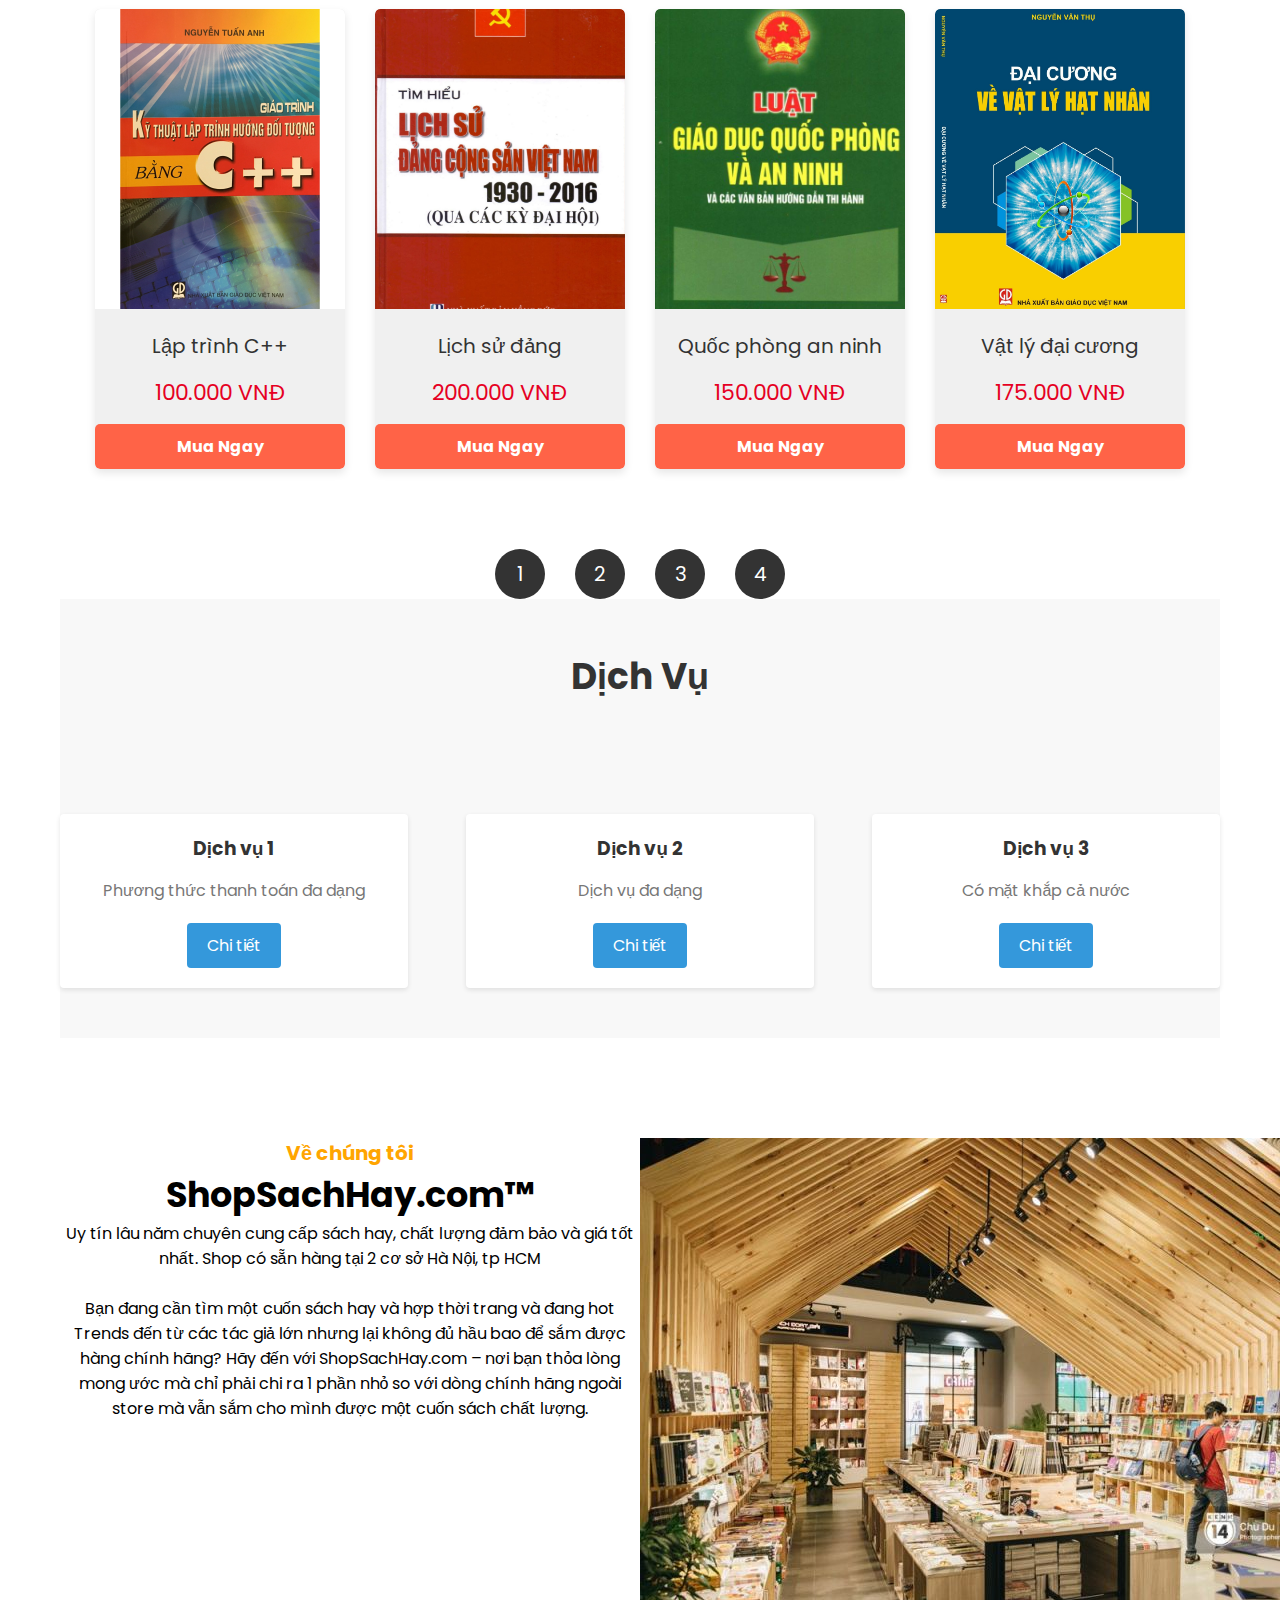
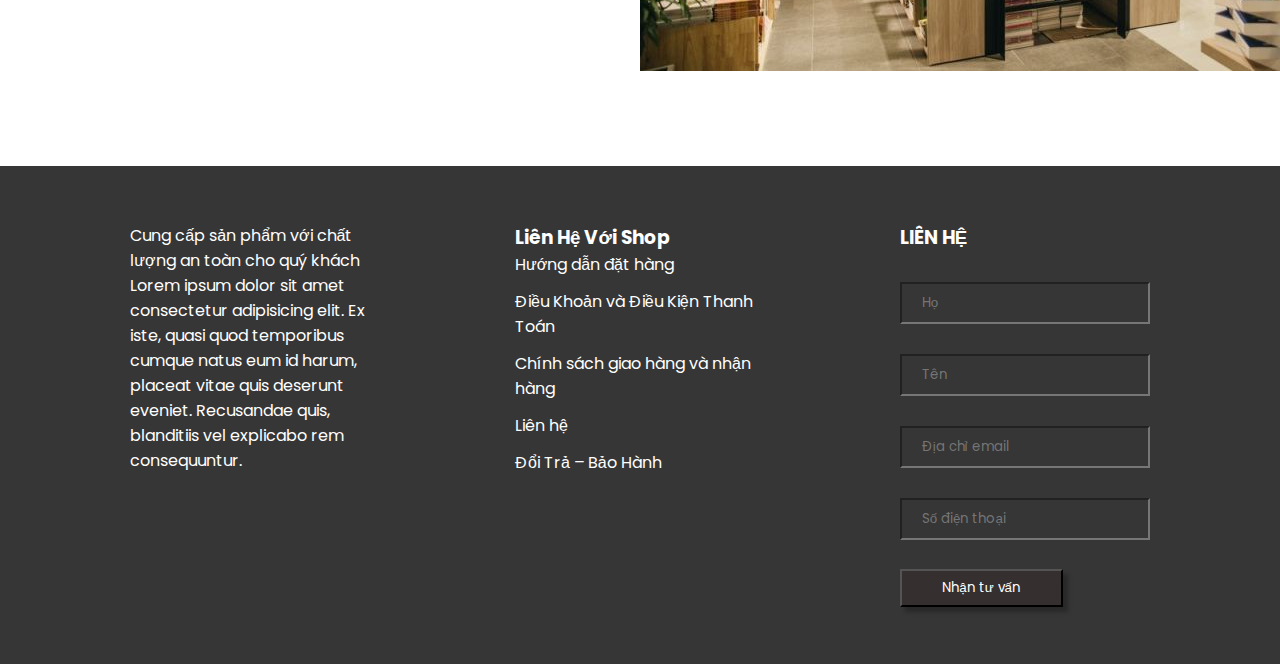
==== commit befd4b76: "add article and adjust header" ====
--- a/home/home.html
+++ b/home/home.html
@@ -25,27 +25,26 @@
             </a>
 
             <nav>
-                <label for="togge-menu" class="btn-menu">
-                    <i class="fas fa-bars"></i> </label>
-                <input type="checkbox" id="togge-menu">
+                <label for="toggle-menu" class="btn-menu">
+                    <i class="fas fa-bars"></i>
+                </label>
                 <ul class="menu">
                     <li><a href="/home/home.html">Trang chủ</a></li>
                     <li><a href="/literarybooks/product.html">Sách Văn Học</a></li>
                     <li><a href="#" onclick="scrollToProfile()">Về chúng tôi</a></li>
                     <li><a href="#" onclick="scrollToContact()">Liên hệ</a></li>
-                    <li><a href="#">Dịch vụ</a></li>
+                    <li><a href="#" onclick="scrollToServices()">Dịch vụ</a></li>
+                    <li><a href="/article/article.html">Bài viết</a></li>
                 </ul>
             </nav>
-            <div class="acctions">
+            <div class="actions">
                 <div class="item">
                     <a href="/signup/signup.html"><img src="img/user.png" alt=""></a>
                 </div>
                 <div class="item">
                     <a href="/shoppingcart/shoppingcart.html"><img src="img/cart.png" alt=""></a>
                 </div>
-
             </div>
-
         </header>
         <div id="banner">
             <div class="box">
@@ -61,25 +60,25 @@
                     <div class="item">
                         <img src="img/product_7.jpg" alt="">
                         <div class="name">Giải tích 1</div>
-                        <div class="pirce">100.000 VNĐ</div>
+                        <div class="price">100.000 VNĐ</div>
                         <div class="buy">Mua Ngay</div>
                     </div>
                     <div class="item">
                         <img src="img/product_8.jpg" alt="">
                         <div class="name">Toán cao cấp</div>
-                        <div class="pirce">200.000 VNĐ</div>
+                        <div class="price">200.000 VNĐ</div>
                         <div class="buy">Mua Ngay</div>
                     </div>
                     <div class="item">
                         <img src="img/product_9.jpg" alt="">
                         <div class="name">Toán rời rạc</div>
-                        <div class="pirce">150.000 VNĐ</div>
+                        <div class="price">150.000 VNĐ</div>
                         <div class="buy">Mua Ngay</div>
                     </div>
                     <div class="item">
                         <img src="img/product_10.jpg" alt="">
                         <div class="name">Thiết kế Web</div>
-                        <div class="pirce">175.000 VNĐ</div>
+                        <div class="price">175.000 VNĐ</div>
                         <div class="buy">Mua Ngay</div>
                     </div>
                 </div>
@@ -88,25 +87,25 @@
                     <div class="item">
                         <img src="img/product_11.jpg" alt="">
                         <div class="name">Lập trình C++</div>
-                        <div class="pirce">100.000 VNĐ</div>
+                        <div class="price">100.000 VNĐ</div>
                         <div class="buy">Mua Ngay</div>
                     </div>
                     <div class="item">
                         <img src="img/product_12.jpg" alt="">
                         <div class="name">Lịch sử đảng</div>
-                        <div class="pirce">200.000 VNĐ</div>
+                        <div class="price">200.000 VNĐ</div>
                         <div class="buy">Mua Ngay</div>
                     </div>
                     <div class="item">
                         <img src="img/product_13.jpg" alt="">
                         <div class="name">Quốc phòng an ninh</div>
-                        <div class="pirce">150.000 VNĐ</div>
+                        <div class="price">150.000 VNĐ</div>
                         <div class="buy">Mua Ngay</div>
                     </div>
                     <div class="item">
                         <img src="img/product_14.jpg" alt="">
                         <div class="name">Vật lý đại cương</div>
-                        <div class="pirce">175.000 VNĐ</div>
+                        <div class="price">175.000 VNĐ</div>
                         <div class="buy">Mua Ngay</div>
                     </div>
                 </div>
@@ -124,6 +123,26 @@
                         <a href="">4</a>
                     </div>
                 </div>
+                <section class="services" id="services">
+                    <h2>Dịch Vụ</h2>
+                    <div class="container">
+                        <div class="service-item">
+                            <h3>Dịch vụ 1</h3>
+                            <p>Phương thức thanh toán đa dạng</p>
+                            <a href="#" class="btn">Chi tiết</a>
+                        </div>
+                        <div class="service-item">
+                            <h3>Dịch vụ 2</h3>
+                            <p>Dịch vụ đa dạng</p>
+                            <a href="#" class="btn">Chi tiết</a>
+                        </div>
+                        <div class="service-item">
+                            <h3>Dịch vụ 3</h3>
+                            <p>Có mặt khắp cả nước</p>
+                            <a href="#" class="btn">Chi tiết</a>
+                        </div>
+                    </div>
+                </section>
                 <div class="profile" id="profile">
                     <div class="box-left">
                         <h4>Về chúng tôi</h4>
@@ -197,7 +216,11 @@
                 var element = document.getElementById("footer");
                 element.scrollIntoView({ behavior: "smooth", block: "start", inline: "nearest" });
             }
+            function scrollToServices() {
+                var element = document.getElementById("services");
+                element.scrollIntoView({ behavior: "smooth", block: "start", inline: "nearest" });
+            }
         </script>
     </div>
 </body>
-</html>+</html>
--- a/home/style.css
+++ b/home/style.css
@@ -56,6 +56,7 @@
     overflow: hidden;
     transition: transform 0.3s ease-in-out, box-shadow 0.3s ease-in-out;
     box-shadow: 0 4px 8px rgba(0, 0, 0, 0.1);
+    text-align: center;
 }
 
 #product .item:hover {
@@ -218,3 +219,62 @@
     background-color: #0056b3;
 }
 
+
+.services {
+    padding: 50px 0;
+    background-color: #f8f8f8;
+    text-align: center;
+}
+
+.services h2 {
+    margin-bottom: 30px;
+    color: #333;
+}
+
+.services .container {
+    display: flex;
+    justify-content: space-between;
+}
+
+.services .service-item {
+    width: 30%;
+    background-color: #fff;
+    padding: 20px;
+    border-radius: 4px;
+    box-shadow: 0 2px 5px rgba(0, 0, 0, 0.1);
+}
+
+.services .service-item h3 {
+    margin-bottom: 15px;
+    color: #333;
+}
+
+.services .service-item p {
+    margin-bottom: 20px;
+    color: #777;
+}
+
+.services .service-item .btn {
+    display: inline-block;
+    padding: 10px 20px;
+    background-color: #3498db;
+    color: #fff;
+    border-radius: 4px;
+    text-decoration: none;
+    transition: background-color 0.3s;
+}
+
+.services .service-item .btn:hover {
+    background-color: #2980b9;
+}
+
+@media (max-width: 768px) {
+    .services .container {
+        flex-direction: column;
+    }
+
+    .services .service-item {
+        width: 100%;
+        margin-bottom: 20px;
+    }
+}--- a/nav.css
+++ b/nav.css
@@ -43,15 +43,15 @@
     font-size: 25px;
 }
 
-.acctions {
+.actions {
     display: flex;
 }
 
-.acctions .item {
+.actions .item {
     margin: 0 20px;
 }
 
-.acctions .item a img {
+.actions .item a img {
     width: 30px;
 }
 
@@ -59,7 +59,7 @@
     display: none;
 }
 
-.acctions input {
+.actions input {
     display: none;
 }
 
